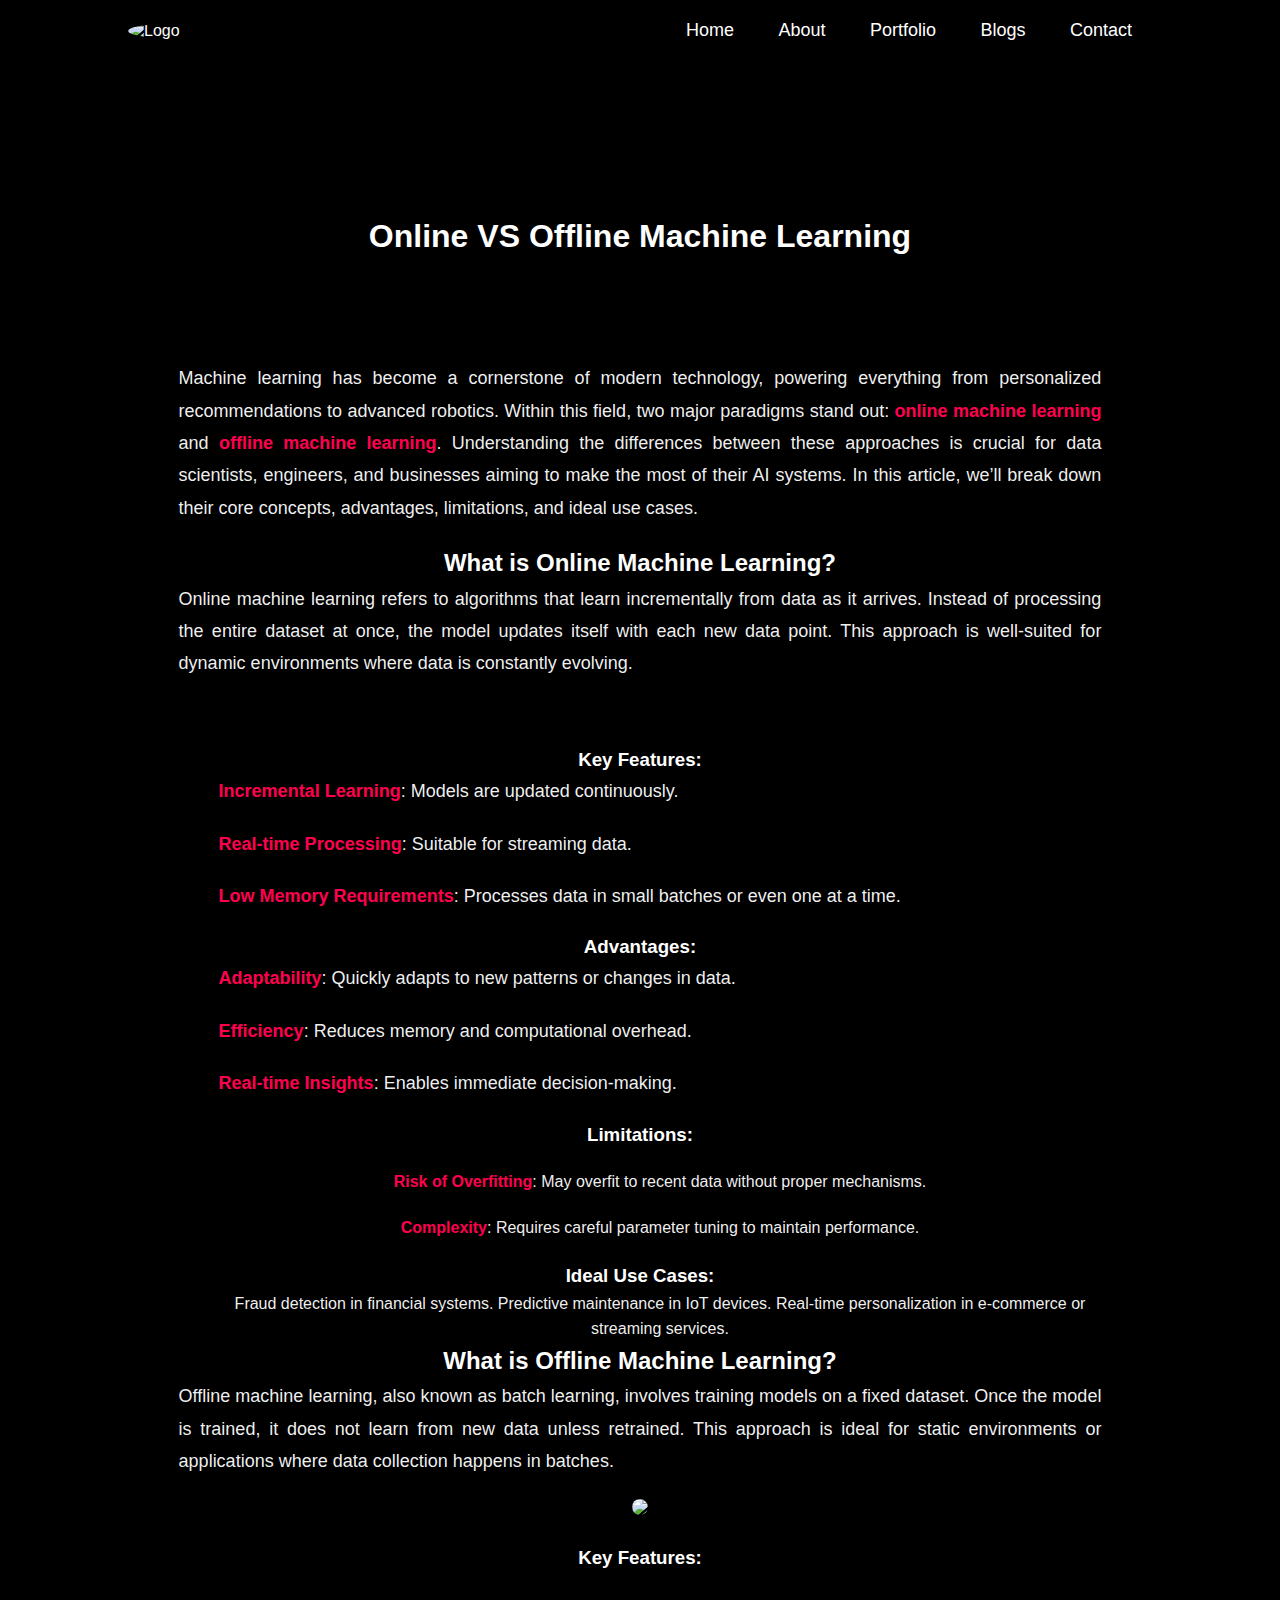
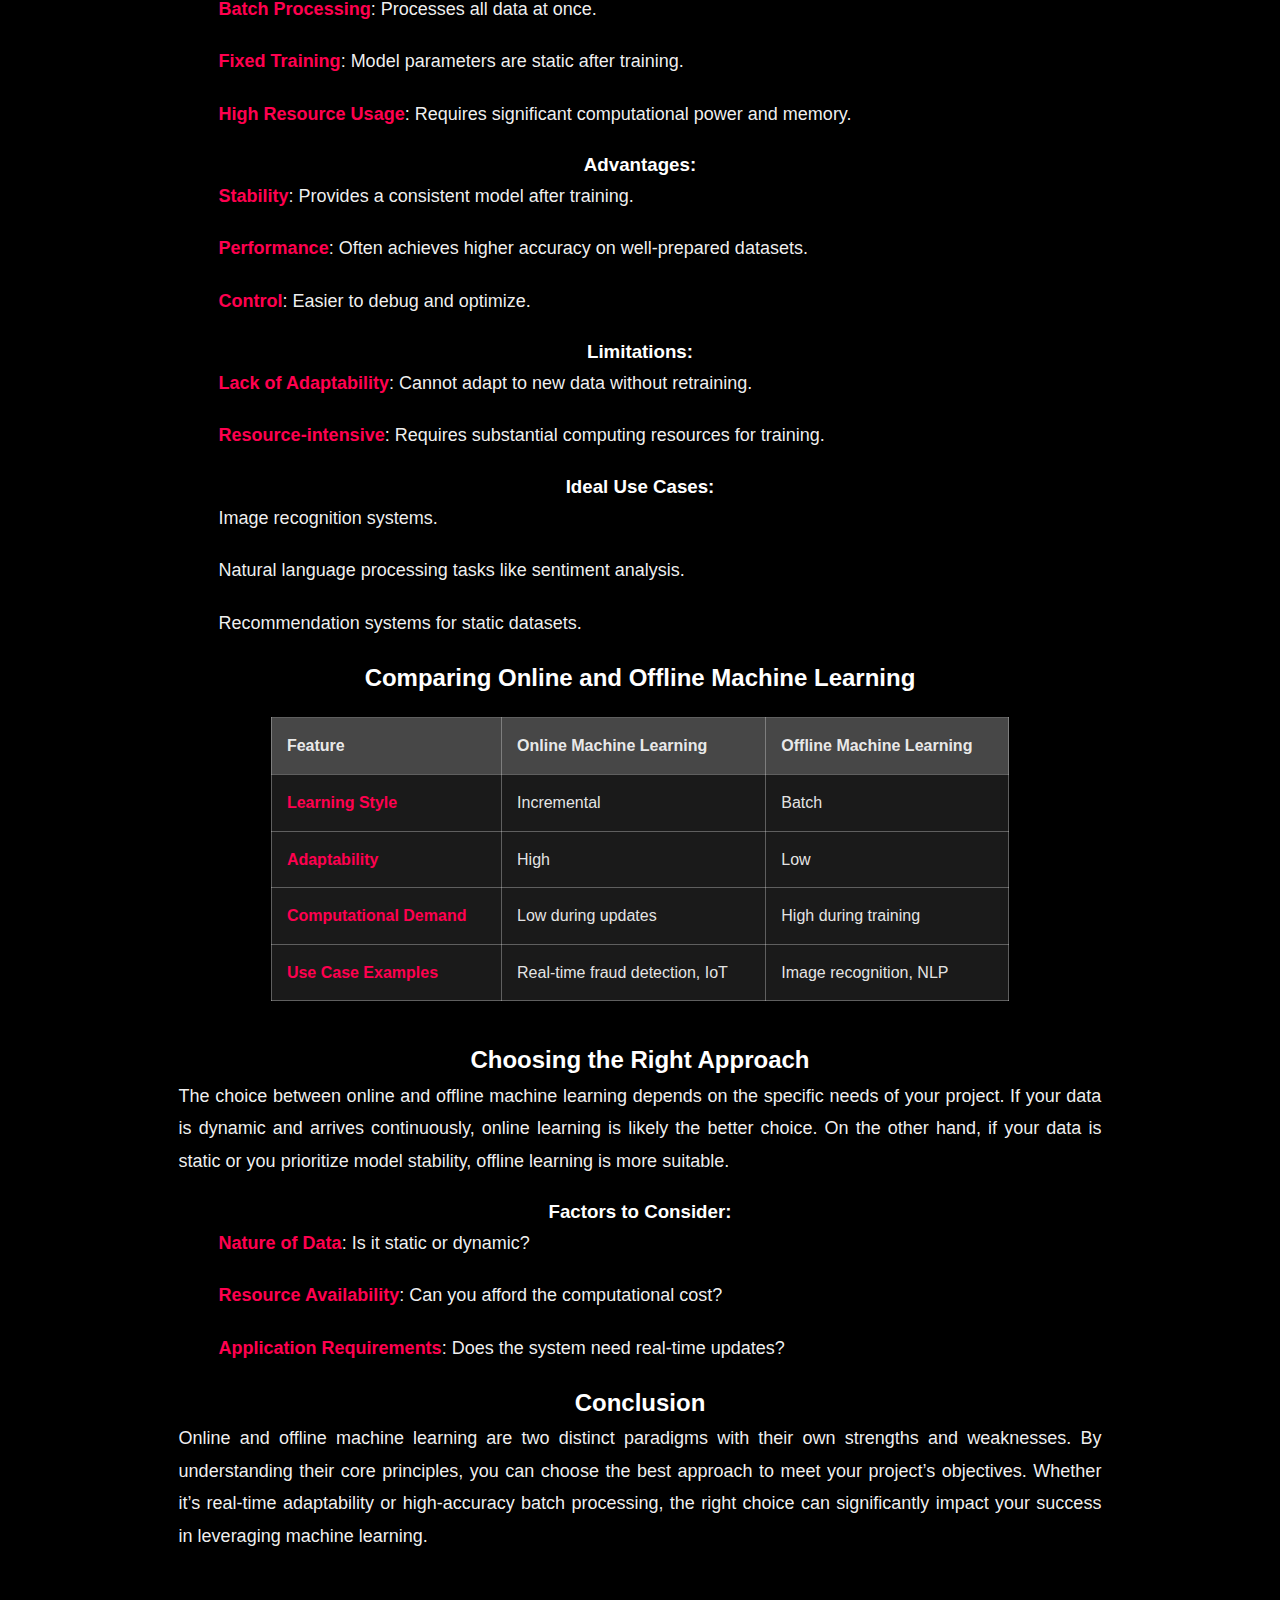
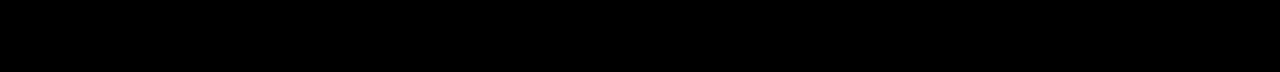
==== blog1.html @ 9ce6bce5 "Add files via upload" ====
<!DOCTYPE html>
<html lang="en">
<head>
    <meta charset="UTF-8">
    <meta name="viewport" content="width=device-width, initial-scale=1.0">
    <title>Online vs. Bash Learning</title>
    <link rel="stylesheet" href="style.css">
    <style>
/* General Reset */
* {
    margin: 0;
    padding: 0;
    font-family: "Poppins", sans-serif;
    box-sizing: border-box;
}

/* Black Screen Background */
body {
    background: rgba(0, 0, 0, 1); /* Pure black background */
    color: rgba(255, 255, 255, 1); /* Fully bright white text */
}
.image-container {
    background-image: url("images/diff.png"); /* Background image */
    background-size: cover; /* Cover the entire container */
    background-position: center; /* Center the image */
    background-repeat: no-repeat; /* Do not repeat the image */
    padding: 50px 60px; /* Add padding for spacing */
    border-radius: 2px; /* Optional: Round the corners */
    margin-bottom: 50px; /* Space below the container */
    color:black;
}


/* Blog Content Styling */
.container.blog-content {
    font-family: Arial, sans-serif;
    line-height: 1.6;
    color: rgba(255, 255, 255, 0.9); /* Bright text */
    margin: 20px auto;
    width: 90%;
    max-width: 1200px;
    text-align: center;
    background: rgba(0, 0, 0, 0.95); /* Darker semi-transparent black */
    padding: 30px;
    border-radius: 10px;
    box-shadow: 0px 4px 15px rgba(0, 0, 0, 0.8); /* Stronger shadow effect */
}

h1, h2, h3 {
    color: rgba(255, 255, 255, 1); /* Fully bright white text for headers */
    transition: color 0.3s ease-in-out;
}

h1:hover, h2:hover, h3:hover {
    color: #ff004f; /* Highlight color on hover */
}

.blog-content p {
    font-size: 18px;
    line-height: 1.8;
    margin-bottom: 20px;
    text-align: justify;
    color: rgba(255, 255, 255, 0.95); /* Slightly dimmed text for paragraphs */
}

/* List Styling */
ul {
    list-style-type: disc;
    margin-left: 40px;
    color: rgba(255, 255, 255, 0.95); /* Bright list items */
}

/* Table Styling */
table {
    border-collapse: collapse;
    width: 80%;
    margin: 20px auto 40px;
    background: rgba(255, 255, 255, 0.1); /* Slightly transparent background */
    color: rgba(255, 255, 255, 0.9); /* Bright table text */
}

table th, table td {
    border: 1px solid rgba(255, 255, 255, 0.3); /* Semi-transparent borders */
    padding: 15px;
    text-align: left;
}

table th {
    background-color: rgba(255, 255, 255, 0.2); /* Semi-transparent header background */
    font-weight: bold;
}

/* Responsive Design */
@media (max-width: 768px) {
    .container.blog-content {
        margin: 10px;
    }

    table {
        width: 100%;
    }
}
b {
    color: #ff004f; /* Orange color */
}
/* Styling for Offline Image */
.off-image {
    text-align: center; /* Center-align the content */
    margin: 20px; /* Add margin for spacing */
}

.off-image img {
    width: 80%; /* Set image width */
    height: auto; /* Maintain aspect ratio */
    border-radius: 15px; /* Add rounded corners */
    transition: transform 0.3s ease, box-shadow 0.3s ease; /* Animation for zoom */
    box-shadow: 0 4px 10px rgba(0, 0, 0, 0.5); /* Add shadow */
}

.off-image img:hover {
    transform: scale(1.1); /* Zoom-in effect */
    box-shadow: 0 8px 20px rgba(0, 0, 0, 0.7); /* Add deeper shadow */
}

.off-image p {
    margin-top: 10px;
    font-size: 16px;
    color: white;
}

/* Styling for Online Image */
.on-image {
    text-align: center; /* Center-align the content */
    margin: 20px; /* Add margin for spacing */
}

.on-image img {
    width: 20%; /* Set image width */
    height: auto; /* Maintain aspect ratio */
    border-radius: 15px; /* Add rounded corners */
    transition: transform 0.3s ease, box-shadow 0.3s ease; /* Animation for zoom */
    box-shadow: 0 4px 10px rgba(0, 0, 0, 0.5); /* Add shadow */
}

.on-image img:hover {
    transform: scale(1.1); /* Zoom-in effect */
    box-shadow: 0 8px 20px rgba(0, 0, 0, 0.7); /* Add deeper shadow */
}

.on-image p {
    margin-top: 10px;
    font-size: 16px;
    color: white;
}

/* Responsive Design */
@media (max-width: 768px) {
    .off-image img, .on-image img {
        width: 100%; /* Full width for smaller screens */
    }
}
</style>    
</head>
<body>
    <!-- Black Screen with Logo and Header -->
    <div id="black-screen">
        <div class="container">
            <nav>
                <img src="images/3.png" class="logo" alt="Logo">
                <ul>
                    <li><a href="index.html">Home</a></li>
                    <li><a href="index.html#about">About</a></li>
                    <li><a href="index.html#portfolio">Portfolio</a></li>
                    <li><a href="index.html#blogs">Blogs</a></li>
                    <li><a href="index.html#footer">Contact</a></li>
                </ul>
            </nav>
        </div>
    </div>

    <!-- Blog Content -->
    <div class="container blog-content">
        <div class="container blog-content">
            <div class="image-container">
                <h1>Online VS Offline Machine Learning</h1>
            </div>            
            <p>Machine learning has become a cornerstone of modern technology, powering everything from personalized recommendations to advanced robotics. Within this field, two major paradigms stand out: <b>online machine learning</b> and <b>offline machine learning</b>. Understanding the differences between these approaches is crucial for data scientists, engineers, and businesses aiming to make the most of their AI systems. In this article, we’ll break down their core concepts, advantages, limitations, and ideal use cases.</p>
        
            <h2>What is Online Machine Learning?</h2>
            
            <p>Online machine learning refers to algorithms that learn incrementally from data as it arrives. Instead of processing the entire dataset at once, the model updates itself with each new data point. This approach is well-suited for dynamic environments where data is constantly evolving.</p>
            <div class="on-image">
                <img src="images/online.png" alt="">
            </div>
        
            <h3>Key Features:</h3>
            <ul>
                <p><b>Incremental Learning</b>: Models are updated continuously.</p>
                <p><b>Real-time Processing</b>: Suitable for streaming data.</p>
                <p><b>Low Memory Requirements</b>: Processes data in small batches or even one at a time.</p>
            </ul>
        
            <h3>Advantages:</h3>
            <ul>
                <p><b>Adaptability</b>: Quickly adapts to new patterns or changes in data.</p>
                <p><b>Efficiency</b>: Reduces memory and computational overhead.</p>
                <p><b>Real-time Insights</b>: Enables immediate decision-making.</p>
            </ul>
        
            <h3>Limitations:</h3>
            <ul>
                </p><b>Risk of Overfitting</b>: May overfit to recent data without proper mechanisms.</p>
                </p><b>Complexity</b>: Requires careful parameter tuning to maintain performance.</p>
            </ul>
        
            <h3>Ideal Use Cases:</h3>
            <ul>
                Fraud detection in financial systems.
                Predictive maintenance in IoT devices.
                Real-time personalization in e-commerce or streaming services.
            </ul>        
            <h2>What is Offline Machine Learning?</h2>
            <p>Offline machine learning, also known as batch learning, involves training models on a fixed dataset. Once the model is trained, it does not learn from new data unless retrained. This approach is ideal for static environments or applications where data collection happens in batches.</p>
            <div class="off-image">
                <img src="images/offline1.png">
            </div>
        
            <h3>Key Features:</h3>
            <ul>
                <p>
                <p><b>Batch Processing</b>: Processes all data at once.</p>
                <p><b>Fixed Training</b>: Model parameters are static after training.</p>
                <p><b>High Resource Usage</b>: Requires significant computational power and memory.
                </p>
            </ul>
        
            <h3>Advantages:</h3>
            <ul>
                <p><b>Stability</b>: Provides a consistent model after training.</p>
                <p><b>Performance</b>: Often achieves higher accuracy on well-prepared datasets.</p>
                <p><b>Control</b>: Easier to debug and optimize.</p>
            </ul>
        
            <h3>Limitations:</h3>
            <ul>
                <p><b>Lack of Adaptability</b>: Cannot adapt to new data without retraining.</p>
                <p><b>Resource-intensive</b>: Requires substantial computing resources for training.</p>
            </ul>
        
            <h3>Ideal Use Cases:</h3>
            <ul>
                <p>Image recognition systems.</p>
                <p>Natural language processing tasks like sentiment analysis.</p>
                <p>Recommendation systems for static datasets.</p>
            </ul>        
            <h2>Comparing Online and Offline Machine Learning</h2>
        
            <table>
                <thead>
                    <tr>
                        <th>Feature</th>
                        <th>Online Machine Learning</th>
                        <th>Offline Machine Learning</th>
                    </tr>
                </thead>
                <tbody>
                    <tr>
                        <td><b>Learning Style</b></td>
                        <td>Incremental</td>
                        <td>Batch</td>
                    </tr>
                    <tr>
                        <td><b>Adaptability</b></td>
                        <td>High</td>
                        <td>Low</td>
                    </tr>
                    <tr>
                        <td><b>Computational Demand</b></td>
                        <td>Low during updates</td>
                        <td>High during training</td>
                    </tr>
                    <tr>
                        <td><b>Use Case Examples</b></td>
                        <td>Real-time fraud detection, IoT</td>
                        <td>Image recognition, NLP</td>
                    </tr>
                </tbody>
            </table>        
            <h2>Choosing the Right Approach</h2>
        
            <p>The choice between online and offline machine learning depends on the specific needs of your project. If your data is dynamic and arrives continuously, online learning is likely the better choice. On the other hand, if your data is static or you prioritize model stability, offline learning is more suitable.</p>
        
            <h3>Factors to Consider:</h3>
            <ul>
                <p><b>Nature of Data</b>: Is it static or dynamic?</p>
                <p><b>Resource Availability</b>: Can you afford the computational cost?</p>
                <p><b>Application Requirements</b>: Does the system need real-time updates?</p>
            </ul>
        
            <h2>Conclusion</h2>
            <p>Online and offline machine learning are two distinct paradigms with their own strengths and weaknesses. By understanding their core principles, you can choose the best approach to meet your project’s objectives. Whether it’s real-time adaptability or high-accuracy batch processing, the right choice can significantly impact your success in leveraging machine learning.</p>
            </div>       
    </div>
</body>
</html>
---- style.css ----
/* General Reset */
* {
  margin: 0;
  padding: 0;
  font-family: "Poppins", sans-serif;
  box-sizing: border-box;
}

/* Body Styling */
body {
  background: #080808;
  color: #fff;
}

/* Header Section */
#header {
  width: 100%;
  height: 100vh;
  background-image: url(images/2.png);
  background-size: cover;
  background-position: center;
}

nav {
  display: flex;
  align-items: center;
  justify-content: space-between;
  flex-wrap: wrap;
  padding: 10px 10%;
}

nav .logo {
  width: 140px;
  border-radius: 50%;
  object-fit: cover;
}

nav ul li {
  display: inline-block;
  list-style: none;
  margin: 10px 20px;
  position: relative;
}

nav ul li a {
  color: #fff;
  text-decoration: none;
  font-size: 18px;
}

nav ul li a::after {
  content: '';
  width: 0;
  height: 3px;
  background: #ff004f;
  position: absolute;
  left: 0;
  bottom: -6px;
  transition: 0.4s;
}

nav ul li a:hover::after {
  width: 100%;
}

.header-text {
  margin-top: 15%; /* Reduced from 20% to 15% */
  font-size: 30px;
}

.header-text h1 {
  font-size: 60px;
  margin-top: 20px;
}

.header-text h1 span {
  color: #ff0000;
}

/* About Section */
#about {
  padding: 80px 0;
  color: #ababba;
}

.row {
  display: flex;
  justify-content: space-between;
  flex-wrap: wrap;
}

.about-col-1 {
  flex-basis: 35%;
  text-align: center;
}

.about-col-1 img {
  width: 100%;
  max-width: 300px;
  border-radius: 15px;
}

.about-col-2 {
  flex-basis: 60%;
  padding: 20px;
}

.sub-title {
  font-size: 60px;
  font-weight: 600;
  color: #fff;
}

/* Tab Styling */
.tab-title {
  display: flex;
  margin: 20px 0 40px;
}

.tab-links {
  margin-right: 50px;
  font-size: 18px;
  font-weight: 500;
  cursor: pointer;
  position: relative;
}

.tab-links::after {
  content: '';
  width: 0;
  height: 3px;
  background: #ff004f;
  position: absolute;
  left: 0;
  bottom: -8px;
  transition: 0.5s;
}

.tab-links.active-links::after {
  width: 50%; /* The underline effect for active links */
}
.tab-contents ul li{
  list-style: none;
  margin: 10px 0;
}
.tab-contents ul li span{
  color:#ff0000;
  font-size: 20px;
}
.tab-contents{
  display: none;
}
.tab-contents.active-tab{
  display: block;
}
#portfolio{
  padding: 50px 0;

}
.work-list{
  display: grid;
  grid-template-columns: repeat(auto-fit, minmax(250px, 1fr));
  grid-gap: 40px;
  margin-top:50px;
}
.work{
  border-radius: 10px;
  position: relative;
  overflow:hidden;
}
.work img {
  width: 100%;
  border-radius: 10px;
  transition: transform 0.5s ease-in-out;
}
.work:hover img {
  transform: scale(1.1); /* Add zoom effect */
}
.layer {
  width: 100%;
  height: 100%;
  background: linear-gradient(rgba(0, 0, 0, 0.6), #ff004f);
  border-radius: 10px;
  position: absolute;
  top: 0;
  left: 0;
  display: flex;
  align-items: center;
  justify-content: center;
  flex-direction: column;
  padding: 20px;
  text-align: center;
  font-size: 14px;
  opacity: 0; /* Initially hidden */
  transition: opacity 0.5s ease-in-out; /* Smooth fade-in */
}
.work:hover .layer {
  opacity: 1; /* Show overlay on hover */
}
.layer h3{
  font-weight: 500;
  margin-bottom: 20px;
}
.layer a {
  margin-top: 20px;
  color:#ff004f;
  text-decoration: none ;
  font-size: 10px;
  line-height: 60px;
  background:#fff;
  width:60px;
  height: 60px;
  border-radius: 50% ;
  text-align: center;
}
.work::hover img{
  transform:scale(1.1);
}
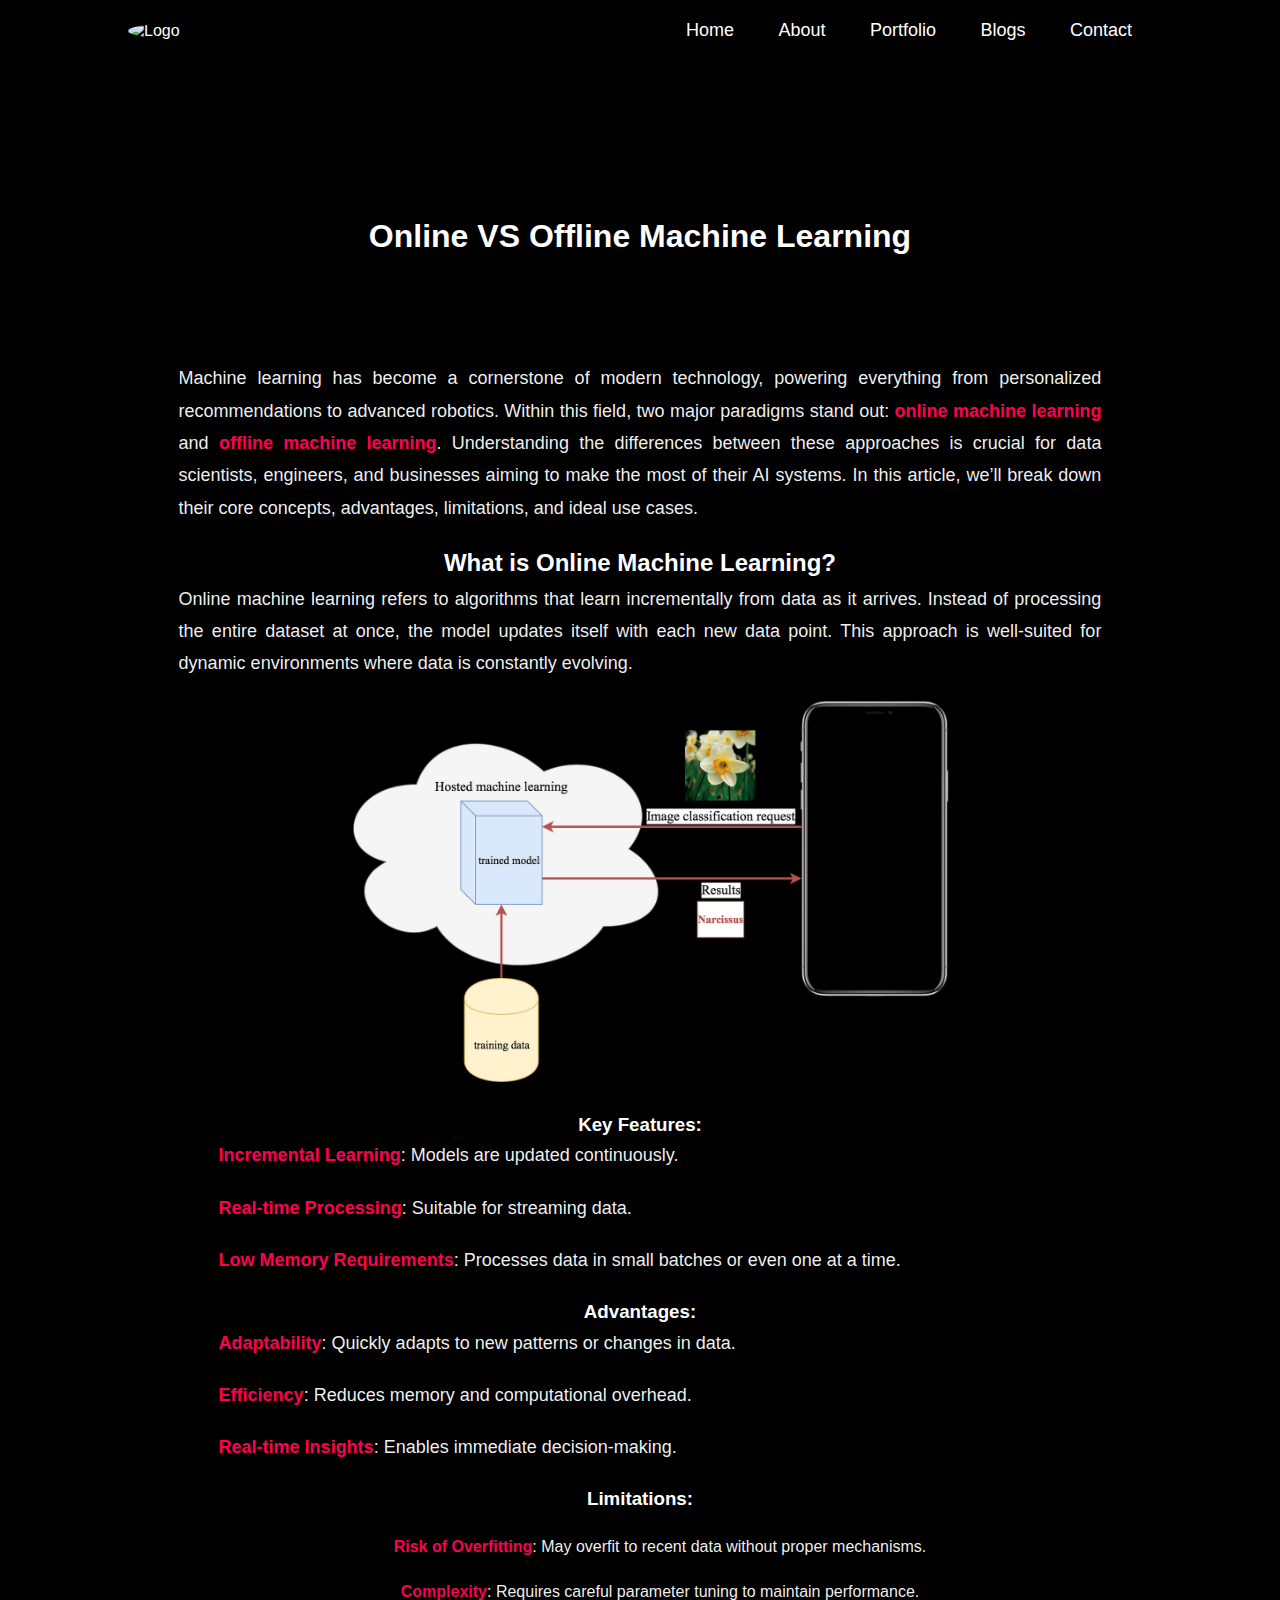
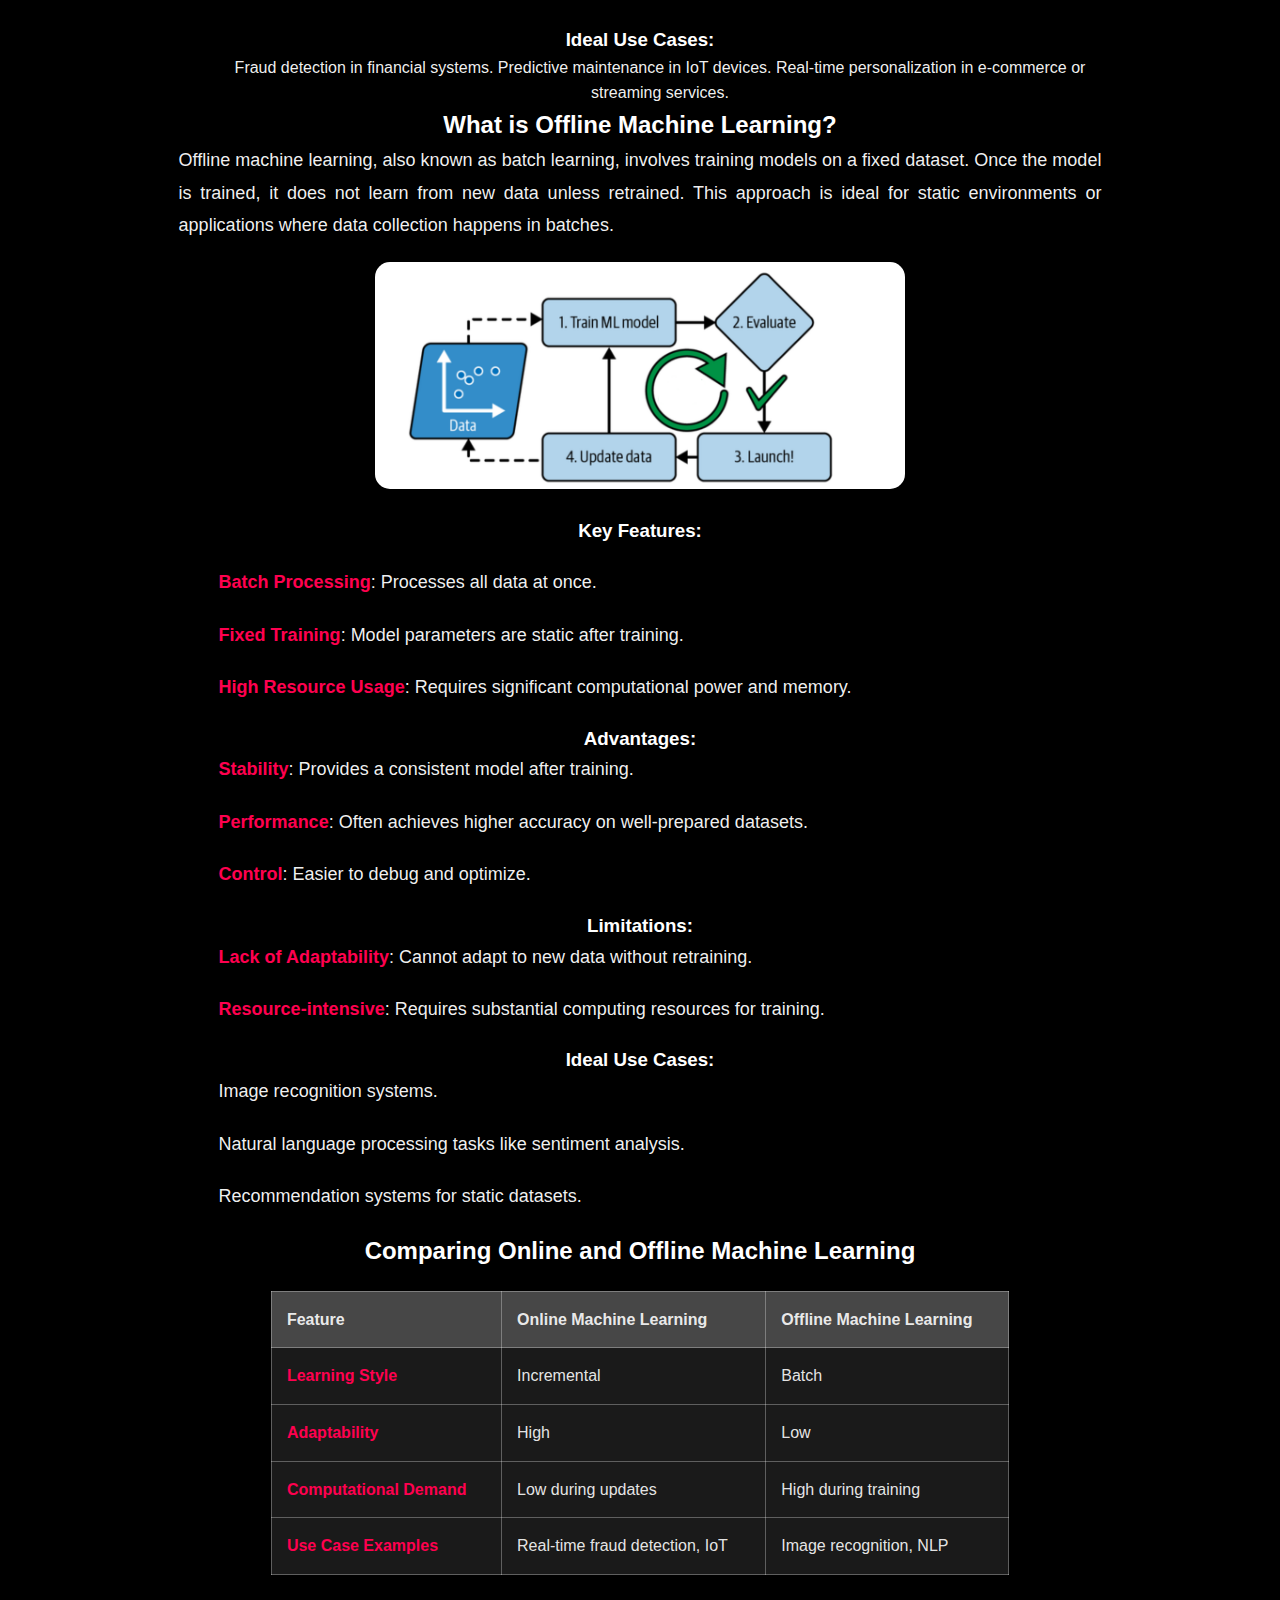
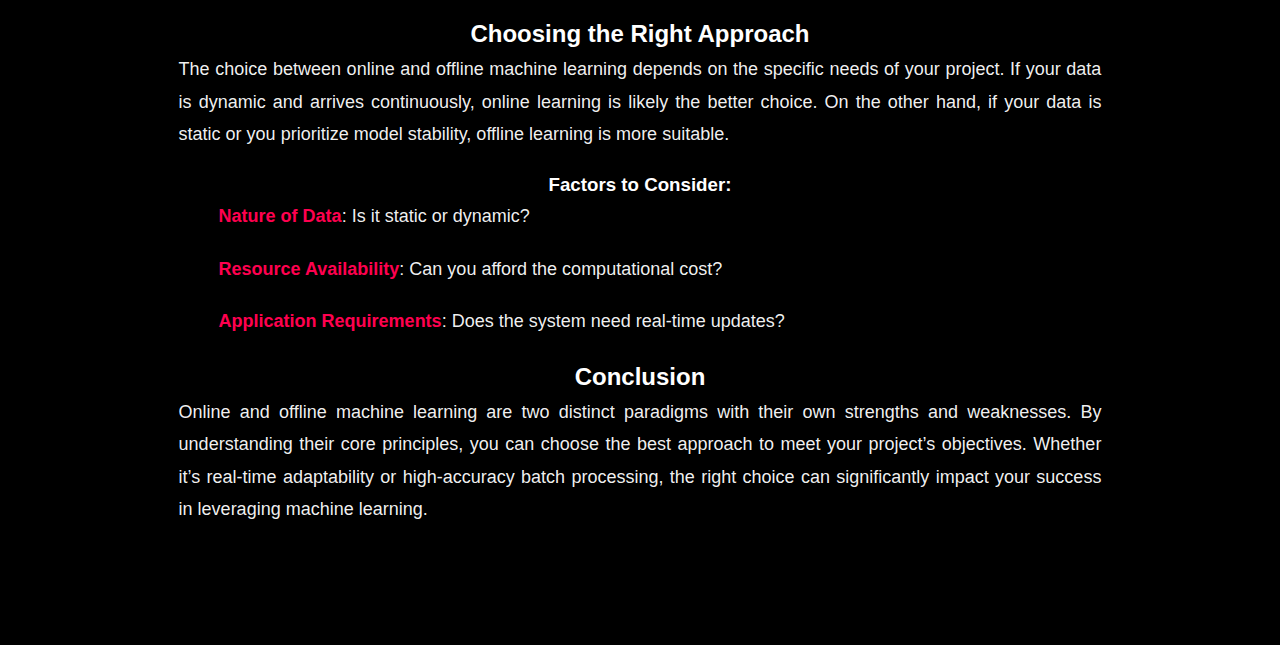
==== commit cb93d567: "Add files via upload" ====
--- a/blog1.html
+++ b/blog1.html
@@ -21,14 +21,18 @@
 }
 .image-container {
     background-image: url("images/diff.png"); /* Background image */
-    background-size: cover; /* Cover the entire container */
+    background-size: 100% auto; /* Ensure the width of the image spans the container */
     background-position: center; /* Center the image */
     background-repeat: no-repeat; /* Do not repeat the image */
     padding: 50px 60px; /* Add padding for spacing */
     border-radius: 2px; /* Optional: Round the corners */
     margin-bottom: 50px; /* Space below the container */
-    color:black;
-}
+    color: black;
+    width: 100%; /* Make the container span full width */
+    max-width: 1200px; /* Optional: Limit the width for large screens */
+    margin: 0 auto 50px; /* Center the container and add margin below */
+}
+
 
 
 /* Blog Content Styling */
@@ -110,7 +114,7 @@
 }
 
 .off-image img {
-    width: 80%; /* Set image width */
+    width: 60%; /* Set image width */
     height: auto; /* Maintain aspect ratio */
     border-radius: 15px; /* Add rounded corners */
     transition: transform 0.3s ease, box-shadow 0.3s ease; /* Animation for zoom */
@@ -135,7 +139,7 @@
 }
 
 .on-image img {
-    width: 20%; /* Set image width */
+    width: 70%; /* Set image width */
     height: auto; /* Maintain aspect ratio */
     border-radius: 15px; /* Add rounded corners */
     transition: transform 0.3s ease, box-shadow 0.3s ease; /* Animation for zoom */
@@ -190,7 +194,7 @@
             
             <p>Online machine learning refers to algorithms that learn incrementally from data as it arrives. Instead of processing the entire dataset at once, the model updates itself with each new data point. This approach is well-suited for dynamic environments where data is constantly evolving.</p>
             <div class="on-image">
-                <img src="images/online.png" alt="">
+                <img src="online.png" alt="">
             </div>
         
             <h3>Key Features:</h3>
@@ -222,7 +226,7 @@
             <h2>What is Offline Machine Learning?</h2>
             <p>Offline machine learning, also known as batch learning, involves training models on a fixed dataset. Once the model is trained, it does not learn from new data unless retrained. This approach is ideal for static environments or applications where data collection happens in batches.</p>
             <div class="off-image">
-                <img src="images/offline1.png">
+                <img src="offline1.png">
             </div>
         
             <h3>Key Features:</h3>
--- a/style.css
+++ b/style.css
@@ -16,7 +16,7 @@
 #header {
   width: 100%;
   height: 100vh;
-  background-image: url(images/2.png);
+  background-image: url(2.png);
   background-size: cover;
   background-position: center;
 }
@@ -215,4 +215,169 @@
 }
 .work::hover img{
   transform:scale(1.1);
-}+}
+.btn{
+  display: block;
+  margin: 50px auto;
+  width: fit-content;
+  border: 1px solid #ff004f;
+  padding: 14px 50px;
+  border-radius: 6px;
+  text-decoration: none;
+  color:#ababba;
+  transition: background 0.5s;
+}
+.btn:hover{
+  background: #ff004f;
+}
+/* Footer Section */
+#footer {
+  background-color: #ff0000; /* Default footer background color */
+  color: #fff;
+  padding: 20px 0;
+  text-align: center;
+  transition: background-color 0.3s ease; /* Smooth transition */
+}
+#footer:hover {
+  background-color: #555; /* Color when hovered */
+}
+#footer a {
+  color: #fff;
+  text-decoration: none;
+  transition: color 0.3s ease;
+}
+
+#footer a:hover {
+  color: #ff004f; /* Change link color when hovered */
+}
+
+#footer .container {
+  max-width: 1200px;
+  margin: auto;
+  padding: 0 20px;
+}
+
+.footer-content {
+  display: flex;
+  justify-content: space-between;
+  flex-wrap: wrap;
+  gap: 20px;
+  margin-bottom: 20px;
+}
+
+.footer-section {
+  flex: 1;
+  min-width: 200px;
+}
+
+.footer-section h3 {
+  font-size: 18px;
+  margin-bottom: 15px;
+}
+
+.footer-section p {
+  font-size: 14px;
+  line-height: 1.6;
+}
+
+.footer-section ul {
+  list-style: none;
+  padding: 0;
+}
+
+.footer-section ul li {
+  margin: 10px 0;
+}
+
+.footer-section ul li a {
+  color: #ababba;
+  text-decoration: none;
+  font-size: 14px;
+  transition: color 0.3s;
+}
+
+.footer-section ul li a:hover {
+  color: #ff004f;
+}
+
+/* Social Media Icons */
+.footer-section ul.social li {
+  display: flex;
+  align-items: center;
+  gap: 10px;
+}
+
+.footer-section ul.social li i {
+  font-size: 18px;
+  color: #ababba;
+  transition: color 0.3s;
+}
+
+.footer-section ul.social li i:hover {
+  color: #ff004f;
+}
+.blog-list {
+  display: flex;
+  flex-wrap: wrap;
+  gap: 20px;
+  justify-content: center;
+}
+
+.blog {
+  position: relative;
+  width: 300px; /* Adjust size as needed */
+  height: 200px; /* Adjust size as needed */
+  overflow: hidden;
+  border-radius: 10px;
+  box-shadow: 0 4px 6px rgba(0, 0, 0, 0.1);
+  transition: transform 0.3s ease;
+}
+
+.blog img {
+  width: 100%;
+  height: 100%;
+  object-fit: cover;
+  border-radius: 10px;
+}
+
+.blog:hover {
+  transform: scale(1.05);
+}
+
+.blog .layer {
+  position: absolute;
+  top: 0;
+  left: 0;
+  width: 100%;
+  height: 100%;
+  background: rgba(0, 0, 0, 0.6);
+  color: #fff;
+  display: flex;
+  flex-direction: column;
+  justify-content: center;
+  align-items: center;
+  opacity: 0;
+  transition: opacity 0.3s ease;
+  border-radius: 10px;
+}
+
+.blog:hover .layer {
+  opacity: 1;
+}
+
+.blog .layer h3 {
+  font-size: 20px;
+  margin-bottom: 10px;
+}
+
+.blog .layer p {
+  font-size: 14px;
+  text-align: center;
+  margin-bottom: 10px;
+}
+
+.blog .layer a {
+  color: #fff;
+  font-size: 18px;
+}
+
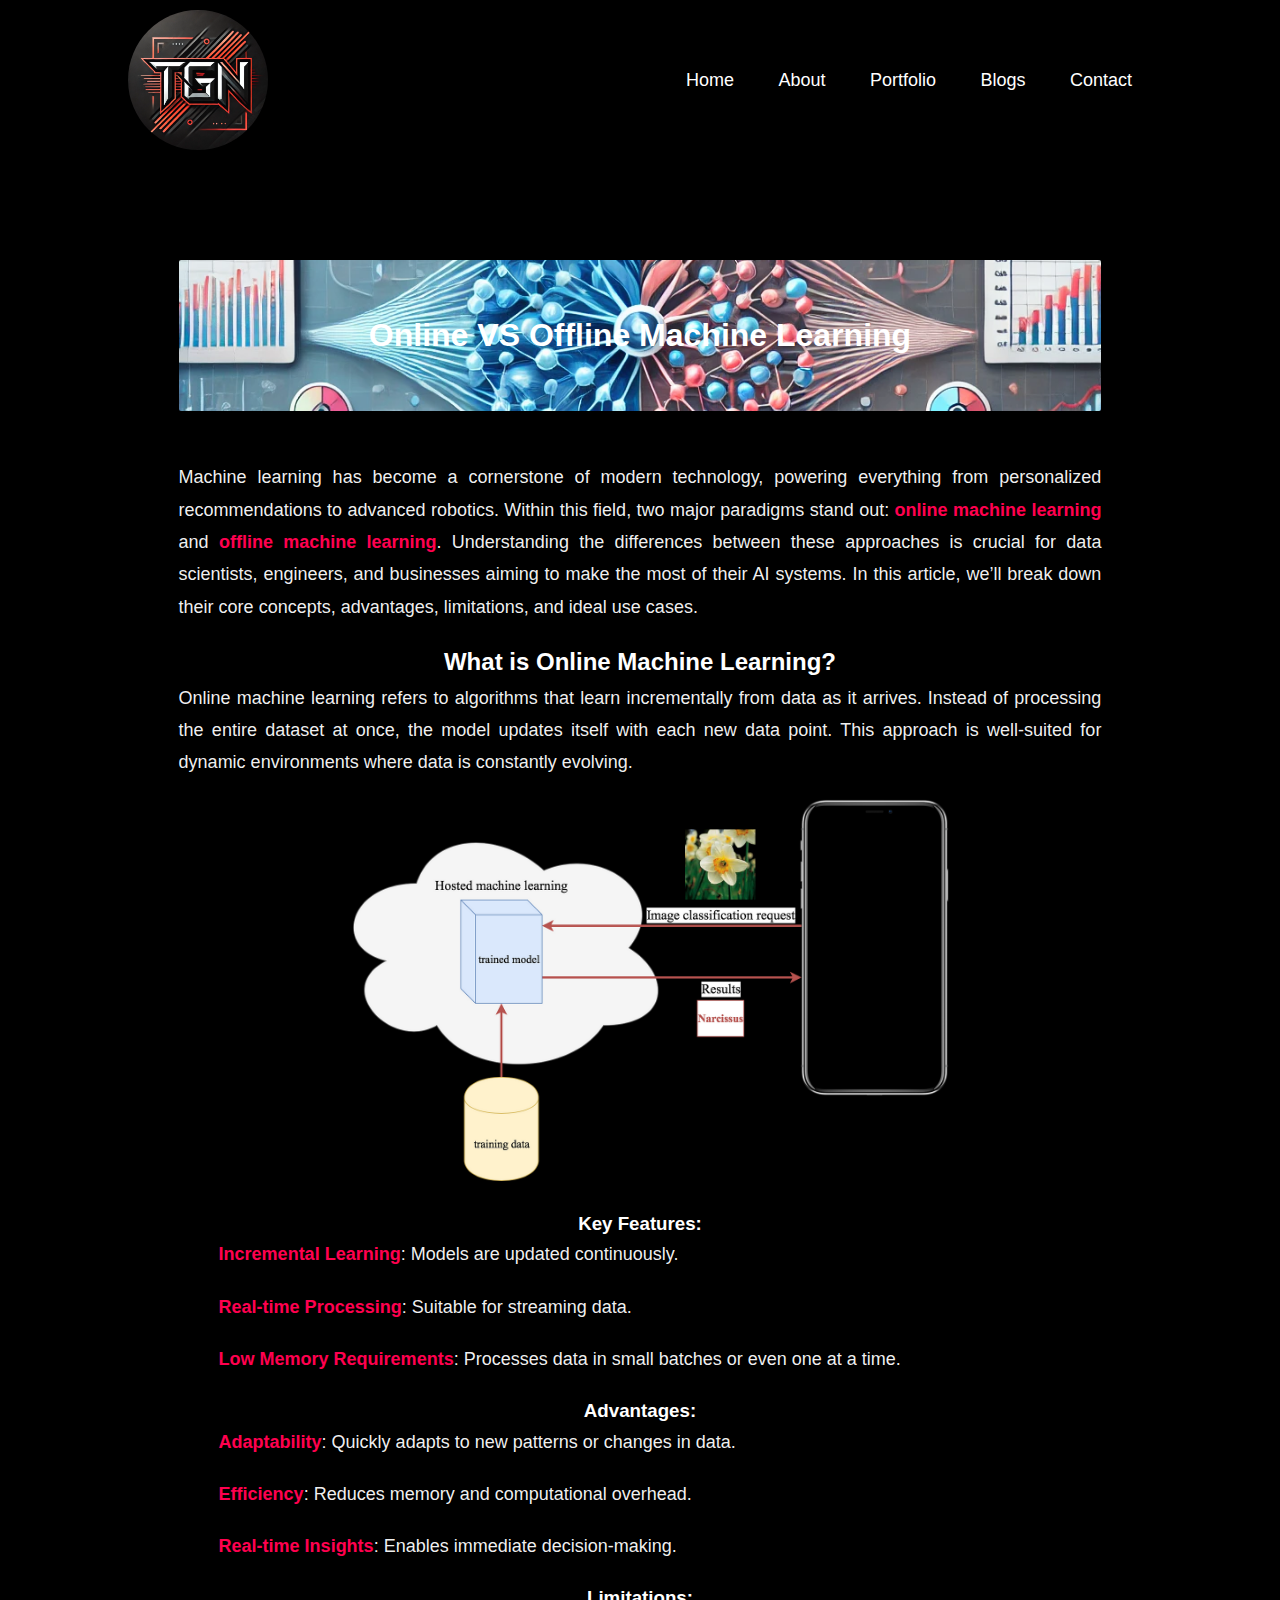
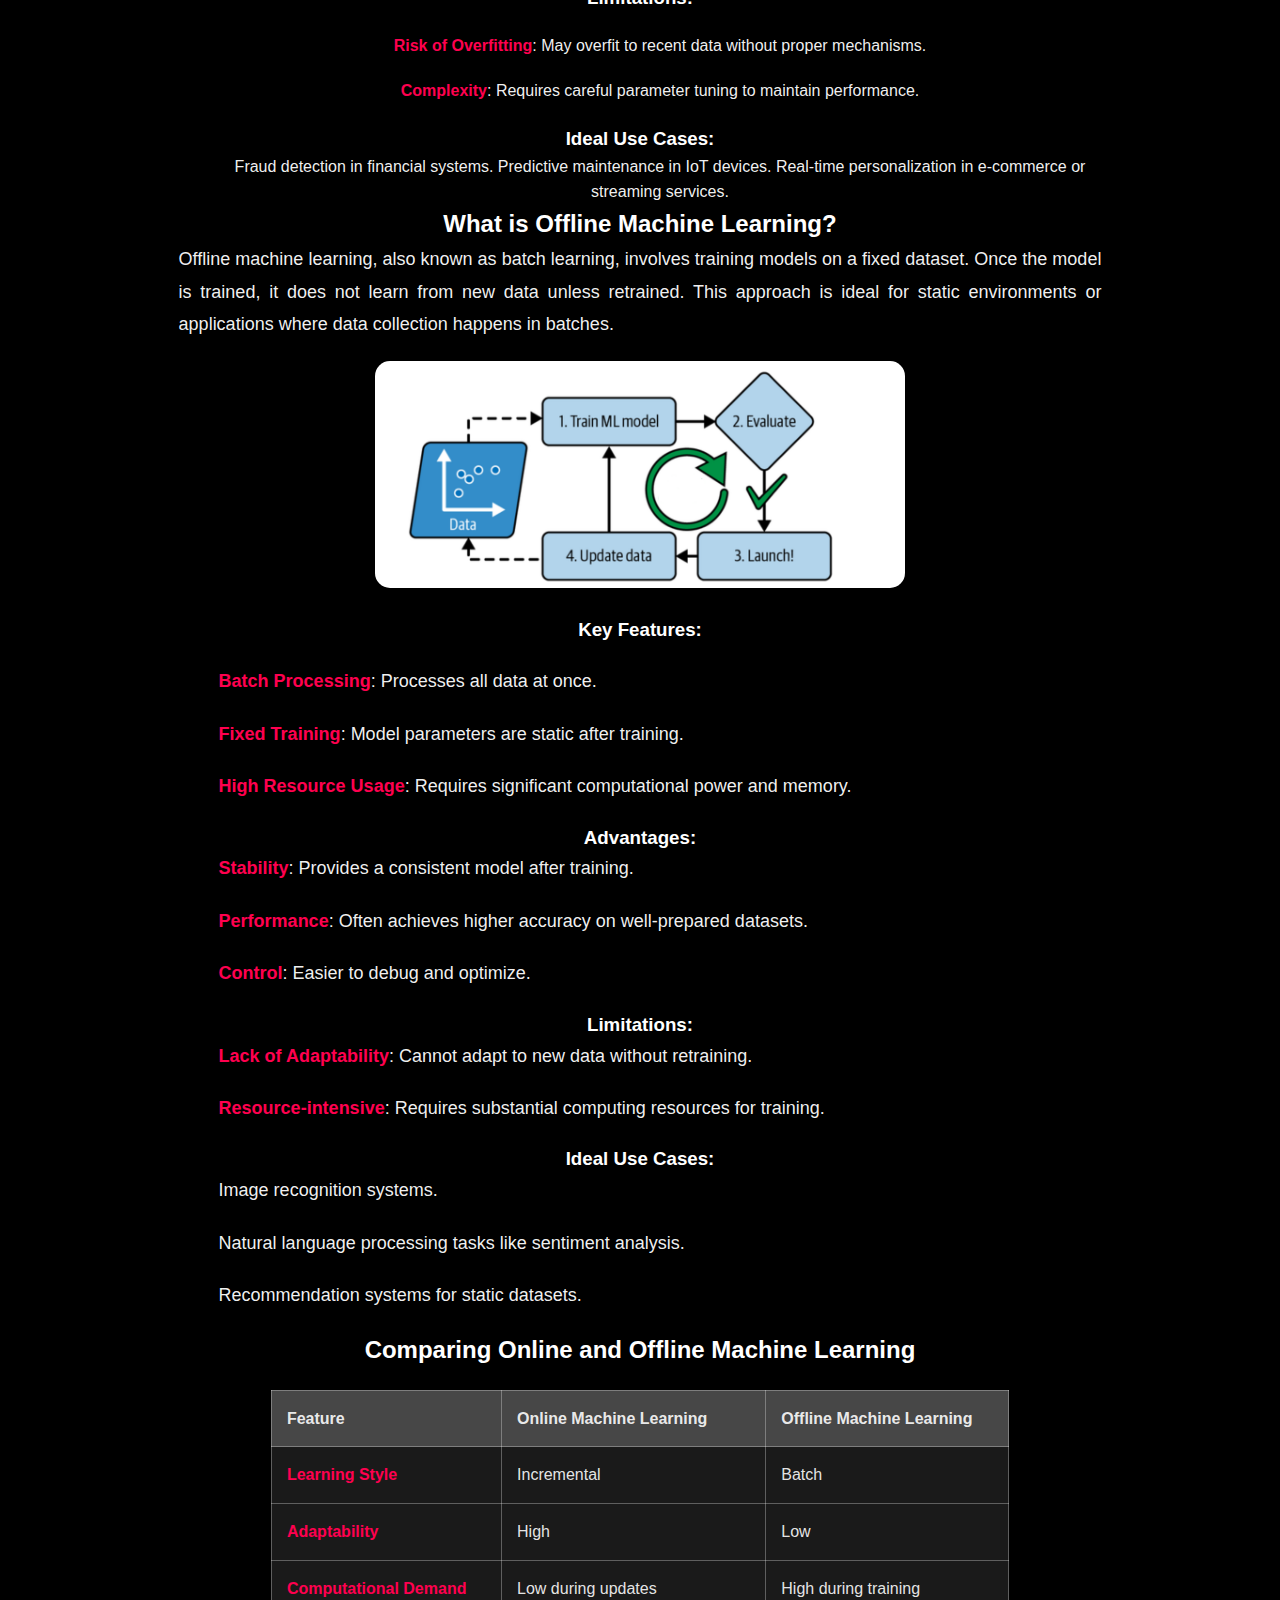
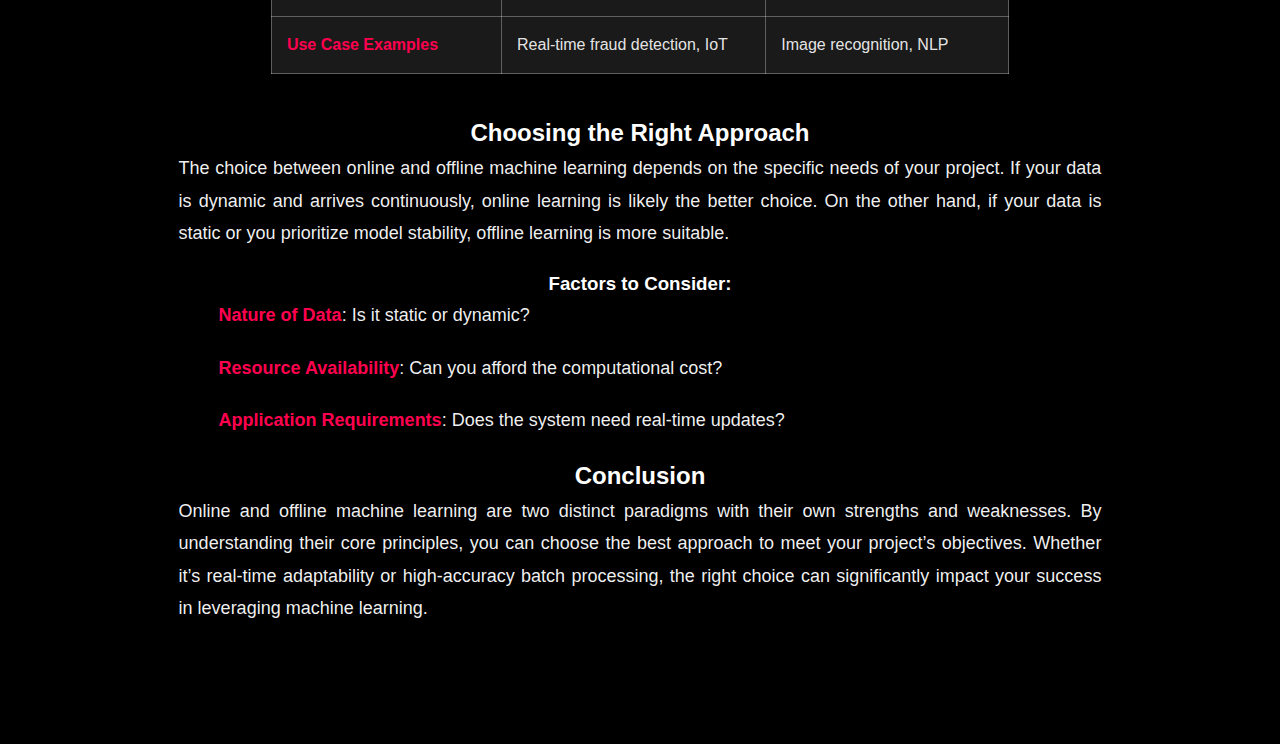
==== commit 34ea64a4: "Add files via upload" ====
--- a/blog1.html
+++ b/blog1.html
@@ -20,7 +20,7 @@
     color: rgba(255, 255, 255, 1); /* Fully bright white text */
 }
 .image-container {
-    background-image: url("images/diff.png"); /* Background image */
+    background-image: url("diff.png"); /* Background image */
     background-size: 100% auto; /* Ensure the width of the image spans the container */
     background-position: center; /* Center the image */
     background-repeat: no-repeat; /* Do not repeat the image */
@@ -170,7 +170,7 @@
     <div id="black-screen">
         <div class="container">
             <nav>
-                <img src="images/3.png" class="logo" alt="Logo">
+                <img src="3.png" class="logo" alt="Logo">
                 <ul>
                     <li><a href="index.html">Home</a></li>
                     <li><a href="index.html#about">About</a></li>
